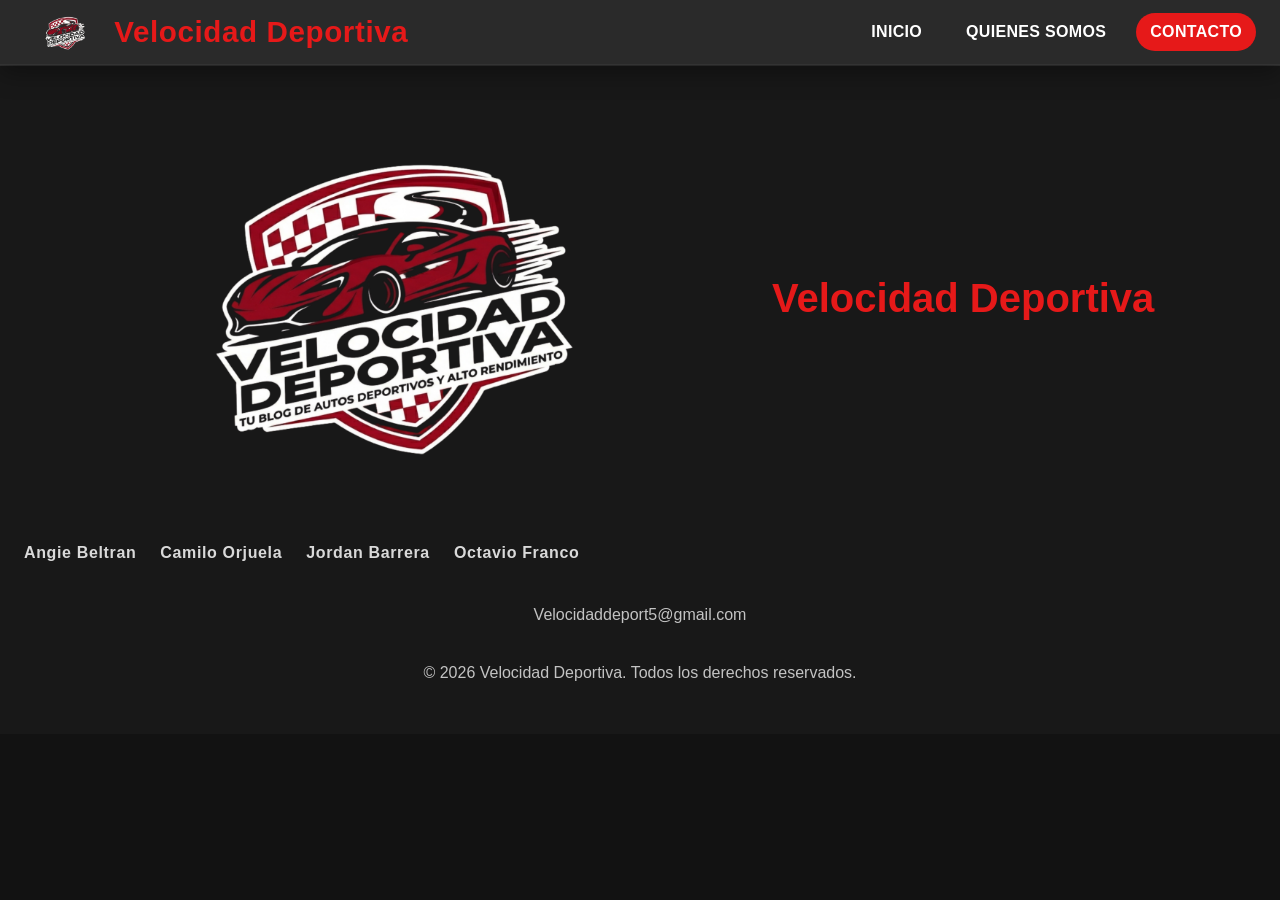
==== index.html @ 27f4e92e "Creación del footer" ====
<!DOCTYPE html>
<html lang="es">
<head>
    <meta charset="UTF-8">
    <meta name="viewport" content="width=device-width, initial-scale=1.0">
    <!-- link css -->
    <link rel="stylesheet" href="styles.css">
    <title>Document</title>
</head>
<body>
    <nav class="navbar">
        <div class="logo-container">
            <img src="img/logoCar.png" alt="Logo principal" class="logo">
            <p class="navbar-title">Velocidad Deportiva</p>
        </div>
        <button class="nav-ham" aria-label="Abrir menú" type="button">
            <span class="bar"></span>
            <span class="bar"></span>
            <span class="bar"></span>
        </button>
        <ul class="nav-links">
            <li><a href="#">INICIO</a></li>
            <li><a href="#">QUIENES SOMOS</a></li>
            <li><a href="#">CONTACTO</a></li>
        </ul>
    </nav>
    
    <footer class="site-footer">
        <div class="footer-top">
            <img src="img/logoCar.png" alt="Logo principal" class="footer-logo">
            <div>
                <p class="footer-title">Velocidad Deportiva</p>
            </div>
            <div class="footer-members">
                <ul>
                    <li>Angie Beltran</li>
                    <li>Camilo Orjuela</li>
                    <li>Jordan Barrera</li>
                    <li>Octavio Franco</li>
                </ul>
            </div>
        </div>
        <div class="footer-bottom">
            <p class="footer-email">Velocidaddeport5@gmail.com</p>
            <p class="footer-copy">© 2026 Velocidad Deportiva. Todos los derechos reservados.</p>
        </div>
    </footer>
    <script src="app.js"></script>
        
</body>
</html>
---- styles.css ----
/* Variables para colores y tamaños que se usan en toda la página */
:root {
    --color-primary: #E61919; /* Rojo principal */
    --color-secondary: #212121; /* Gris oscuro */
    --color-tertiary: #FFFFFF; /* Blanco */
    --color-neutral: #121212; /* Negro casi */
    --navbar-height: 64px; /* Altura del navbar */
}

/* Estilos para el cuerpo de la página */
body {
    margin: 0;
    font-family: Arial, Helvetica, sans-serif;
    background-color: var(--color-neutral);
    color: var(--color-tertiary);
}

/* Estilos para la barra de navegación */
.navbar {
    display: flex;
    align-items: center;
    justify-content: space-between;
    padding: 0 24px;
    height: var(--navbar-height);
    background: #2a2a2a;
    border-bottom: 1px solid #333;
    box-shadow: 0 8px 24px rgba(0, 0, 0, 0.35);
    position: relative;
}

/* Contenedor del logo y título en el navbar */
.logo-container {
    display: flex;
    align-items: center;
    gap: 12px;
}

/* Logo en el navbar */
.navbar .logo {
    height: 44px;
    width: auto;
    object-fit: contain;
}

/* Título en el navbar */
.navbar .navbar-title {
    font-size: 1.85rem;
    font-weight: 800;
    color: var(--color-primary);
    letter-spacing: 0.02em;
    margin: 0;
}

/* Botón hamburguesa para móviles */
.nav-ham {
    display: none;
    flex-direction: column;
    cursor: pointer;
    background: transparent;
    border: none;
    gap: 5px;
}

/* Líneas del botón hamburguesa */
.nav-ham span {
    display: block;
    width: 24px;
    height: 2px;
    margin: 5px 0;
    background: var(--color-tertiary);
}

/* Lista de enlaces en el navbar */
.navbar .nav-links {
    display: flex;
    align-items: center;
    gap: 16px;
    list-style: none;
    margin: 0;
    padding: 0;
}

/* Estilos para los enlaces en el navbar */
.navbar .nav-links li a {
    display: inline-flex;
    align-items: center;
    padding: 10px 14px;
    color: var(--color-tertiary);
    text-decoration: none;
    border-radius: 20px;
    font-weight: 600;
    letter-spacing: 0.02em;
}

/* Hover para enlaces */
.navbar .nav-links li a:hover {
    background-color: rgba(230, 25, 25, 0.16);
    color: var(--color-primary);
}

/* Último enlace (botón especial) */
.navbar .nav-links li:last-child a {
    background-color: var(--color-primary);
    color: var(--color-tertiary);
}

/* Hover para el último enlace */
.navbar .nav-links li:last-child a:hover {
    background-color: #c91212;
}

/* Media query para pantallas pequeñas */
@media (max-width: 1024px) {
    /* Cambiar navbar a columna */
    .navbar {
        flex-direction: column;
        align-items: stretch;
        gap: 12px;
        padding: 12px 20px;
        height: auto;
    }

    /* Logo container ancho completo */
    .logo-container {
        width: 100%;
        justify-content: space-between;
    }

    /* Título más pequeño */
    .navbar .navbar-title {
        font-size: 1.4rem;
    }

    /* Mostrar botón hamburguesa */
    .nav-ham {
        display: inline-flex;
        align-items: center;
        justify-content: center;
    }

    /* Enlaces ocultos por defecto */
    .navbar .nav-links {
        display: none;
        flex-direction: column;
        gap: 12px;
        width: 100%;
        margin: 0;
        padding: 16px 18px;
        background: rgba(255, 255, 255, 0.05);
        border-radius: 18px;
    }

    /* Mostrar enlaces cuando navbar abierto */
    .navbar.nav-open .nav-links {
        display: flex; /* Mostrar */
    }

    /* Padding extra cuando abierto */
    .navbar.nav-open {
        padding-bottom: 18px;
    }
}

/* Estilos para el footer */
footer.site-footer {
    padding: 36px 24px;
    background: #181818;
    border-top: 1px solid #333;
    color: var(--color-tertiary);
}

/* Parte superior del footer */
.footer-top {
    display: flex;
    justify-content: flex-start;
    align-items: center;
    gap: 48px;
    flex-wrap: wrap;
}

/* Logo en el footer */
.footer-logo {
    width: 700px;
    max-width: 100%;
    height: auto;
    object-fit: contain;
}

/* Título en el footer */
.footer-title {
    margin: 0;
    font-size: 2.5rem;
    font-weight: 900;
    color: var(--color-primary);
}

/* Lista de miembros en el footer */
.footer-members ul {
    margin: 0;
    padding: 0;
    list-style: none;
    display: flex;
    gap: 24px;
    flex-wrap: wrap;
}

/* Elementos de la lista de miembros */
.footer-members li {
    margin: 0;
    color: rgba(255, 255, 255, 0.84);
    font-size: 1rem;
    font-weight: 600;
    letter-spacing: 0.04em;
    text-transform: capitalize;
}

/* Parte inferior del footer */
.footer-bottom {
    margin-top: 28px;
    display: flex;
    flex-direction: column;
    gap: 8px;
    align-items: center;
    color: rgba(255, 255, 255, 0.74);
}

/* Media query para footer en pantallas pequeñas */
@media (max-width: 1024px) {
    .footer-top {
        flex-direction: column;
        align-items: flex-start;
    }

    /* Margen inferior del footer */
    .footer-bottom {
        margin-top: 20px;
    }
}
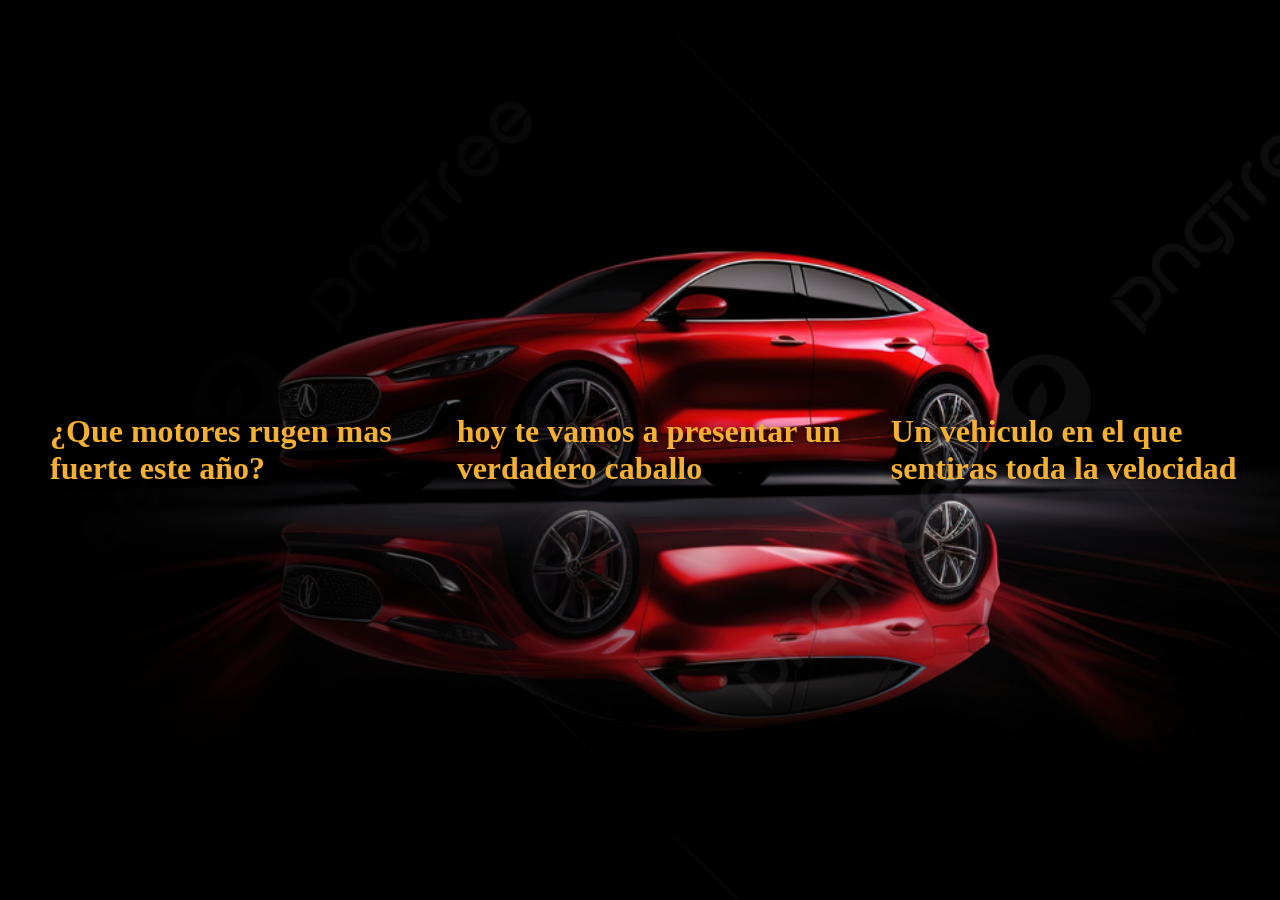
==== commit be788564: "actualizacion" ====
--- a/index.html
+++ b/index.html
@@ -1,51 +1,22 @@
 <!DOCTYPE html>
-<html lang="es">
+<html lang="en">
 <head>
     <meta charset="UTF-8">
     <meta name="viewport" content="width=device-width, initial-scale=1.0">
-    <!-- link css -->
     <link rel="stylesheet" href="styles.css">
     <title>Document</title>
 </head>
 <body>
-    <nav class="navbar">
-        <div class="logo-container">
-            <img src="img/logoCar.png" alt="Logo principal" class="logo">
-            <p class="navbar-title">Velocidad Deportiva</p>
-        </div>
-        <button class="nav-ham" aria-label="Abrir menú" type="button">
-            <span class="bar"></span>
-            <span class="bar"></span>
-            <span class="bar"></span>
-        </button>
-        <ul class="nav-links">
-            <li><a href="#">INICIO</a></li>
-            <li><a href="#">QUIENES SOMOS</a></li>
-            <li><a href="#">CONTACTO</a></li>
-        </ul>
-    </nav>
-    
-    <footer class="site-footer">
-        <div class="footer-top">
-            <img src="img/logoCar.png" alt="Logo principal" class="footer-logo">
-            <div>
-                <p class="footer-title">Velocidad Deportiva</p>
-            </div>
-            <div class="footer-members">
-                <ul>
-                    <li>Angie Beltran</li>
-                    <li>Camilo Orjuela</li>
-                    <li>Jordan Barrera</li>
-                    <li>Octavio Franco</li>
-                </ul>
-            </div>
-        </div>
-        <div class="footer-bottom">
-            <p class="footer-email">Velocidaddeport5@gmail.com</p>
-            <p class="footer-copy">© 2026 Velocidad Deportiva. Todos los derechos reservados.</p>
-        </div>
-    </footer>
-    <script src="app.js"></script>
-        
+    <p>¿Que motores rugen mas fuerte este año?</p>
+    <div class="cuadro">
+        <h3></h3>
+        <p class="texto-cuadro">hoy te vamos a presentar un verdadero caballo</p>
+    </div>
+
+    <div class="cuadro">
+        <h3></h3>
+        <p class="texto-cuadro">Un vehiculo en el que sentiras toda la velocidad</p>
+    </div>
+</div>
 </body>
 </html>
--- a/styles.css
+++ b/styles.css
@@ -1,239 +1,28 @@
+body {
+    margin: 0;
+    height: 100vh;
+    
+    background-image: 
+        linear-gradient(to right, black 0%, rgba(0,0,0,0.8) 20%, transparent 60%), 
+        url("fondocarro.jpg.jpg"); 
+    
+    background-size: cover;
+    background-repeat: no-repeat;
+    background-position: center;
+    background-color: black;
 
-/* Variables para colores y tamaños que se usan en toda la página */
-:root {
-    --color-primary: #E61919; /* Rojo principal */
-    --color-secondary: #212121; /* Gris oscuro */
-    --color-tertiary: #FFFFFF; /* Blanco */
-    --color-neutral: #121212; /* Negro casi */
-    --navbar-height: 64px; /* Altura del navbar */
+    
+    display: flex;
+    align-items: center;
+    justify-content: flex-start; 
 }
 
-/* Estilos para el cuerpo de la página */
-body {
-    margin: 0;
-    font-family: Arial, Helvetica, sans-serif;
-    background-color: var(--color-neutral);
-    color: var(--color-tertiary);
+p {
+    padding-left: 50px;
+    color: rgb(244, 176, 49);
+    font-family: Cambria, Cochin, Georgia, serif; 
+    font-size: xx-large;
+    font-weight: 800;
+    text-shadow: 2px 2px 10px rgba(0,0,0,0.9);
 }
 
-/* Estilos para la barra de navegación */
-.navbar {
-    display: flex;
-    align-items: center;
-    justify-content: space-between;
-    padding: 0 24px;
-    height: var(--navbar-height);
-    background: #2a2a2a;
-    border-bottom: 1px solid #333;
-    box-shadow: 0 8px 24px rgba(0, 0, 0, 0.35);
-    position: relative;
-}
-
-/* Contenedor del logo y título en el navbar */
-.logo-container {
-    display: flex;
-    align-items: center;
-    gap: 12px;
-}
-
-/* Logo en el navbar */
-.navbar .logo {
-    height: 44px;
-    width: auto;
-    object-fit: contain;
-}
-
-/* Título en el navbar */
-.navbar .navbar-title {
-    font-size: 1.85rem;
-    font-weight: 800;
-    color: var(--color-primary);
-    letter-spacing: 0.02em;
-    margin: 0;
-}
-
-/* Botón hamburguesa para móviles */
-.nav-ham {
-    display: none;
-    flex-direction: column;
-    cursor: pointer;
-    background: transparent;
-    border: none;
-    gap: 5px;
-}
-
-/* Líneas del botón hamburguesa */
-.nav-ham span {
-    display: block;
-    width: 24px;
-    height: 2px;
-    margin: 5px 0;
-    background: var(--color-tertiary);
-}
-
-/* Lista de enlaces en el navbar */
-.navbar .nav-links {
-    display: flex;
-    align-items: center;
-    gap: 16px;
-    list-style: none;
-    margin: 0;
-    padding: 0;
-}
-
-/* Estilos para los enlaces en el navbar */
-.navbar .nav-links li a {
-    display: inline-flex;
-    align-items: center;
-    padding: 10px 14px;
-    color: var(--color-tertiary);
-    text-decoration: none;
-    border-radius: 20px;
-    font-weight: 600;
-    letter-spacing: 0.02em;
-}
-
-/* Hover para enlaces */
-.navbar .nav-links li a:hover {
-    background-color: rgba(230, 25, 25, 0.16);
-    color: var(--color-primary);
-}
-
-/* Último enlace (botón especial) */
-.navbar .nav-links li:last-child a {
-    background-color: var(--color-primary);
-    color: var(--color-tertiary);
-}
-
-/* Hover para el último enlace */
-.navbar .nav-links li:last-child a:hover {
-    background-color: #c91212;
-}
-
-/* Media query para pantallas pequeñas */
-@media (max-width: 1024px) {
-    /* Cambiar navbar a columna */
-    .navbar {
-        flex-direction: column;
-        align-items: stretch;
-        gap: 12px;
-        padding: 12px 20px;
-        height: auto;
-    }
-
-    /* Logo container ancho completo */
-    .logo-container {
-        width: 100%;
-        justify-content: space-between;
-    }
-
-    /* Título más pequeño */
-    .navbar .navbar-title {
-        font-size: 1.4rem;
-    }
-
-    /* Mostrar botón hamburguesa */
-    .nav-ham {
-        display: inline-flex;
-        align-items: center;
-        justify-content: center;
-    }
-
-    /* Enlaces ocultos por defecto */
-    .navbar .nav-links {
-        display: none;
-        flex-direction: column;
-        gap: 12px;
-        width: 100%;
-        margin: 0;
-        padding: 16px 18px;
-        background: rgba(255, 255, 255, 0.05);
-        border-radius: 18px;
-    }
-
-    /* Mostrar enlaces cuando navbar abierto */
-    .navbar.nav-open .nav-links {
-        display: flex; /* Mostrar */
-    }
-
-    /* Padding extra cuando abierto */
-    .navbar.nav-open {
-        padding-bottom: 18px;
-    }
-}
-
-/* Estilos para el footer */
-footer.site-footer {
-    padding: 36px 24px;
-    background: #181818;
-    border-top: 1px solid #333;
-    color: var(--color-tertiary);
-}
-
-/* Parte superior del footer */
-.footer-top {
-    display: flex;
-    justify-content: flex-start;
-    align-items: center;
-    gap: 48px;
-    flex-wrap: wrap;
-}
-
-/* Logo en el footer */
-.footer-logo {
-    width: 700px;
-    max-width: 100%;
-    height: auto;
-    object-fit: contain;
-}
-
-/* Título en el footer */
-.footer-title {
-    margin: 0;
-    font-size: 2.5rem;
-    font-weight: 900;
-    color: var(--color-primary);
-}
-
-/* Lista de miembros en el footer */
-.footer-members ul {
-    margin: 0;
-    padding: 0;
-    list-style: none;
-    display: flex;
-    gap: 24px;
-    flex-wrap: wrap;
-}
-
-/* Elementos de la lista de miembros */
-.footer-members li {
-    margin: 0;
-    color: rgba(255, 255, 255, 0.84);
-    font-size: 1rem;
-    font-weight: 600;
-    letter-spacing: 0.04em;
-    text-transform: capitalize;
-}
-
-/* Parte inferior del footer */
-.footer-bottom {
-    margin-top: 28px;
-    display: flex;
-    flex-direction: column;
-    gap: 8px;
-    align-items: center;
-    color: rgba(255, 255, 255, 0.74);
-}
-
-/* Media query para footer en pantallas pequeñas */
-@media (max-width: 1024px) {
-    .footer-top {
-        flex-direction: column;
-        align-items: flex-start;
-    }
-
-    /* Margen inferior del footer */
-    .footer-bottom {
-        margin-top: 20px;
-    }
-}
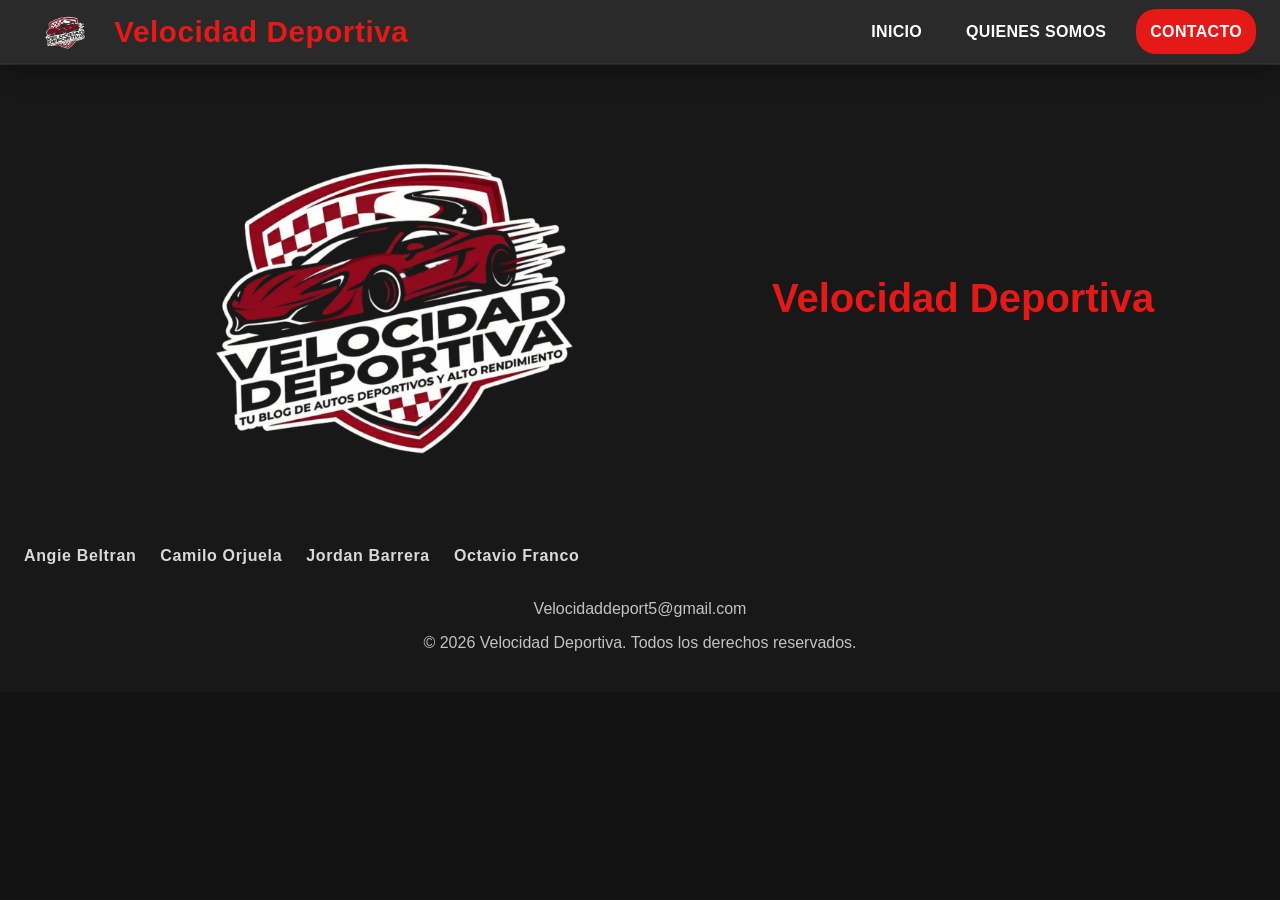
==== commit 359f19d9: "Creación links" ====
--- a/index.html
+++ b/index.html
@@ -1,22 +1,51 @@
 <!DOCTYPE html>
-<html lang="en">
+<html lang="es">
 <head>
     <meta charset="UTF-8">
     <meta name="viewport" content="width=device-width, initial-scale=1.0">
+    <!-- link css -->
     <link rel="stylesheet" href="styles.css">
     <title>Document</title>
 </head>
 <body>
-    <p>¿Que motores rugen mas fuerte este año?</p>
-    <div class="cuadro">
-        <h3></h3>
-        <p class="texto-cuadro">hoy te vamos a presentar un verdadero caballo</p>
-    </div>
-
-    <div class="cuadro">
-        <h3></h3>
-        <p class="texto-cuadro">Un vehiculo en el que sentiras toda la velocidad</p>
-    </div>
-</div>
+    <nav class="navbar">
+        <div class="logo-container">
+            <img src="img/logoCar.png" alt="Logo principal" class="logo">
+            <p class="navbar-title">Velocidad Deportiva</p>
+        </div>
+        <button class="nav-ham" aria-label="Abrir menú" type="button">
+            <span class="bar"></span>
+            <span class="bar"></span>
+            <span class="bar"></span>
+        </button>
+        <ul class="nav-links">
+            <li><a href="index.html">INICIO</a></li>
+            <li><a href="quienesSomos.html">QUIENES SOMOS</a></li>
+            <li><a href="contacto.html">CONTACTO</a></li>
+        </ul>
+    </nav>
+    
+    <footer class="site-footer">
+        <div class="footer-top">
+            <img src="img/logoCar.png" alt="Logo principal" class="footer-logo">
+            <div>
+                <p class="footer-title">Velocidad Deportiva</p>
+            </div>
+            <div class="footer-members">
+                <ul>
+                    <li>Angie Beltran</li>
+                    <li>Camilo Orjuela</li>
+                    <li>Jordan Barrera</li>
+                    <li>Octavio Franco</li>
+                </ul>
+            </div>
+        </div>
+        <div class="footer-bottom">
+            <p class="footer-email">Velocidaddeport5@gmail.com</p>
+            <p class="footer-copy">© 2026 Velocidad Deportiva. Todos los derechos reservados.</p>
+        </div>
+    </footer>
+    <script src="app.js"></script>
+        
 </body>
 </html>
--- a/styles.css
+++ b/styles.css
@@ -1,28 +1,343 @@
+:root {
+    --primary: #E61919;
+    --secondary: #212121;
+    --neutral: #121212;
+    --white: #FFFFFF;
+    --soft-pink: #f2caca;
+    --gray-light: #d9d9d9;
+}
+
+* {
+    margin: 0;
+    padding: 0;
+    box-sizing: border-box;
+}
+
 body {
-    margin: 0;
-    height: 100vh;
-    
-    background-image: 
-        linear-gradient(to right, black 0%, rgba(0,0,0,0.8) 20%, transparent 60%), 
-        url("fondocarro.jpg.jpg"); 
-    
-    background-size: cover;
-    background-repeat: no-repeat;
-    background-position: center;
-    background-color: black;
-
-    
-    display: flex;
-    align-items: center;
-    justify-content: flex-start; 
-}
-
-p {
-    padding-left: 50px;
-    color: rgb(244, 176, 49);
-    font-family: Cambria, Cochin, Georgia, serif; 
-    font-size: xx-large;
+    background-color: var(--neutral);
+    color: var(--white);
+    font-family: Arial, sans-serif;
+    line-height: 1.6;
+}
+
+main {
+    width: 90%;
+    max-width: 1100px;
+    margin: 40px auto;
+}
+
+#quienes-somos {
+    display: flex;
+    flex-direction: column;
+    gap: 30px;
+}
+
+.about-box {
+    display: flex;
+    align-items: center;
+    justify-content: space-between;
+    gap: 30px;
+    background-color: var(--secondary);
+    padding: 30px;
+    border-radius: 14px;
+    box-shadow: 0 6px 18px rgba(0, 0, 0, 0.35);
+}
+
+.text {
+    flex: 1;
+}
+
+.text h2,
+.text h3 {
+    color: var(--primary);
+    margin-bottom: 15px;
+}
+
+.text h2 {
+    font-size: 2rem;
+}
+
+.text h3 {
+    font-size: 1.5rem;
+}
+
+.text p {
+    color: var(--gray-light);
+    text-align: justify;
+    font-size: 1rem;
+}
+
+.imagen {
+    flex: 1;
+    display: flex;
+    justify-content: center;
+}
+
+.imagen img {
+    width: 100%;
+    max-width: 400px;
+    height: 250px;
+    object-fit: cover;
+    border-radius: 12px;
+    border: 3px solid var(--soft-pink);
+}
+
+
+@media (max-width: 768px) {
+    .about-box {
+        flex-direction: column;
+    }
+
+    .text {
+        width: 100%;
+    }
+
+    .imagen {
+        width: 100%;
+    }
+
+    .imagen img {
+        max-width: 100%;
+        height: auto;
+    }
+}
+
+
+/* Variables para colores y tamaños que se usan en toda la página */
+:root {
+    --color-primary: #E61919; /* Rojo principal */
+    --color-secondary: #212121; /* Gris oscuro */
+    --color-tertiary: #FFFFFF; /* Blanco */
+    --color-neutral: #121212; /* Negro casi */
+    --navbar-height: 64px; /* Altura del navbar */
+}
+
+/* Estilos para el cuerpo de la página */
+body {
+    margin: 0;
+    font-family: Arial, Helvetica, sans-serif;
+    background-color: var(--color-neutral);
+    color: var(--color-tertiary);
+}
+
+/* Estilos para la barra de navegación */
+.navbar {
+    display: flex;
+    align-items: center;
+    justify-content: space-between;
+    padding: 0 24px;
+    height: var(--navbar-height);
+    background: #2a2a2a;
+    border-bottom: 1px solid #333;
+    box-shadow: 0 8px 24px rgba(0, 0, 0, 0.35);
+    position: relative;
+}
+
+/* Contenedor del logo y título en el navbar */
+.logo-container {
+    display: flex;
+    align-items: center;
+    gap: 12px;
+}
+
+/* Logo en el navbar */
+.navbar .logo {
+    height: 44px;
+    width: auto;
+    object-fit: contain;
+}
+
+/* Título en el navbar */
+.navbar .navbar-title {
+    font-size: 1.85rem;
     font-weight: 800;
-    text-shadow: 2px 2px 10px rgba(0,0,0,0.9);
-}
-
+    color: var(--color-primary);
+    letter-spacing: 0.02em;
+    margin: 0;
+}
+
+/* Botón hamburguesa para móviles */
+.nav-ham {
+    display: none;
+    flex-direction: column;
+    cursor: pointer;
+    background: transparent;
+    border: none;
+    gap: 5px;
+}
+
+/* Líneas del botón hamburguesa */
+.nav-ham span {
+    display: block;
+    width: 24px;
+    height: 2px;
+    margin: 5px 0;
+    background: var(--color-tertiary);
+}
+
+/* Lista de enlaces en el navbar */
+.navbar .nav-links {
+    display: flex;
+    align-items: center;
+    gap: 16px;
+    list-style: none;
+    margin: 0;
+    padding: 0;
+}
+
+/* Estilos para los enlaces en el navbar */
+.navbar .nav-links li a {
+    display: inline-flex;
+    align-items: center;
+    padding: 10px 14px;
+    color: var(--color-tertiary);
+    text-decoration: none;
+    border-radius: 20px;
+    font-weight: 600;
+    letter-spacing: 0.02em;
+}
+
+/* Hover para enlaces */
+.navbar .nav-links li a:hover {
+    background-color: rgba(230, 25, 25, 0.16);
+    color: var(--color-primary);
+}
+
+/* Último enlace (botón especial) */
+.navbar .nav-links li:last-child a {
+    background-color: var(--color-primary);
+    color: var(--color-tertiary);
+}
+
+/* Hover para el último enlace */
+.navbar .nav-links li:last-child a:hover {
+    background-color: #c91212;
+}
+
+/* Media query para pantallas pequeñas */
+@media (max-width: 1024px) {
+    /* Cambiar navbar a columna */
+    .navbar {
+        flex-direction: column;
+        align-items: stretch;
+        gap: 12px;
+        padding: 12px 20px;
+        height: auto;
+    }
+
+    /* Logo container ancho completo */
+    .logo-container {
+        width: 100%;
+        justify-content: space-between;
+    }
+
+    /* Título más pequeño */
+    .navbar .navbar-title {
+        font-size: 1.4rem;
+    }
+
+    /* Mostrar botón hamburguesa */
+    .nav-ham {
+        display: inline-flex;
+        align-items: center;
+        justify-content: center;
+    }
+
+    /* Enlaces ocultos por defecto */
+    .navbar .nav-links {
+        display: none;
+        flex-direction: column;
+        gap: 12px;
+        width: 100%;
+        margin: 0;
+        padding: 16px 18px;
+        background: rgba(255, 255, 255, 0.05);
+        border-radius: 18px;
+    }
+
+    /* Mostrar enlaces cuando navbar abierto */
+    .navbar.nav-open .nav-links {
+        display: flex; /* Mostrar */
+    }
+
+    /* Padding extra cuando abierto */
+    .navbar.nav-open {
+        padding-bottom: 18px;
+    }
+}
+
+/* Estilos para el footer */
+footer.site-footer {
+    padding: 36px 24px;
+    background: #181818;
+    border-top: 1px solid #333;
+    color: var(--color-tertiary);
+}
+
+/* Parte superior del footer */
+.footer-top {
+    display: flex;
+    justify-content: flex-start;
+    align-items: center;
+    gap: 48px;
+    flex-wrap: wrap;
+}
+
+/* Logo en el footer */
+.footer-logo {
+    width: 700px;
+    max-width: 100%;
+    height: auto;
+    object-fit: contain;
+}
+
+/* Título en el footer */
+.footer-title {
+    margin: 0;
+    font-size: 2.5rem;
+    font-weight: 900;
+    color: var(--color-primary);
+}
+
+/* Lista de miembros en el footer */
+.footer-members ul {
+    margin: 0;
+    padding: 0;
+    list-style: none;
+    display: flex;
+    gap: 24px;
+    flex-wrap: wrap;
+}
+
+/* Elementos de la lista de miembros */
+.footer-members li {
+    margin: 0;
+    color: rgba(255, 255, 255, 0.84);
+    font-size: 1rem;
+    font-weight: 600;
+    letter-spacing: 0.04em;
+    text-transform: capitalize;
+}
+
+/* Parte inferior del footer */
+.footer-bottom {
+    margin-top: 28px;
+    display: flex;
+    flex-direction: column;
+    gap: 8px;
+    align-items: center;
+    color: rgba(255, 255, 255, 0.74);
+}
+
+/* Media query para footer en pantallas pequeñas */
+@media (max-width: 1024px) {
+    .footer-top {
+        flex-direction: column;
+        align-items: flex-start;
+    }
+
+    /* Margen inferior del footer */
+    .footer-bottom {
+        margin-top: 20px;
+    }
+}
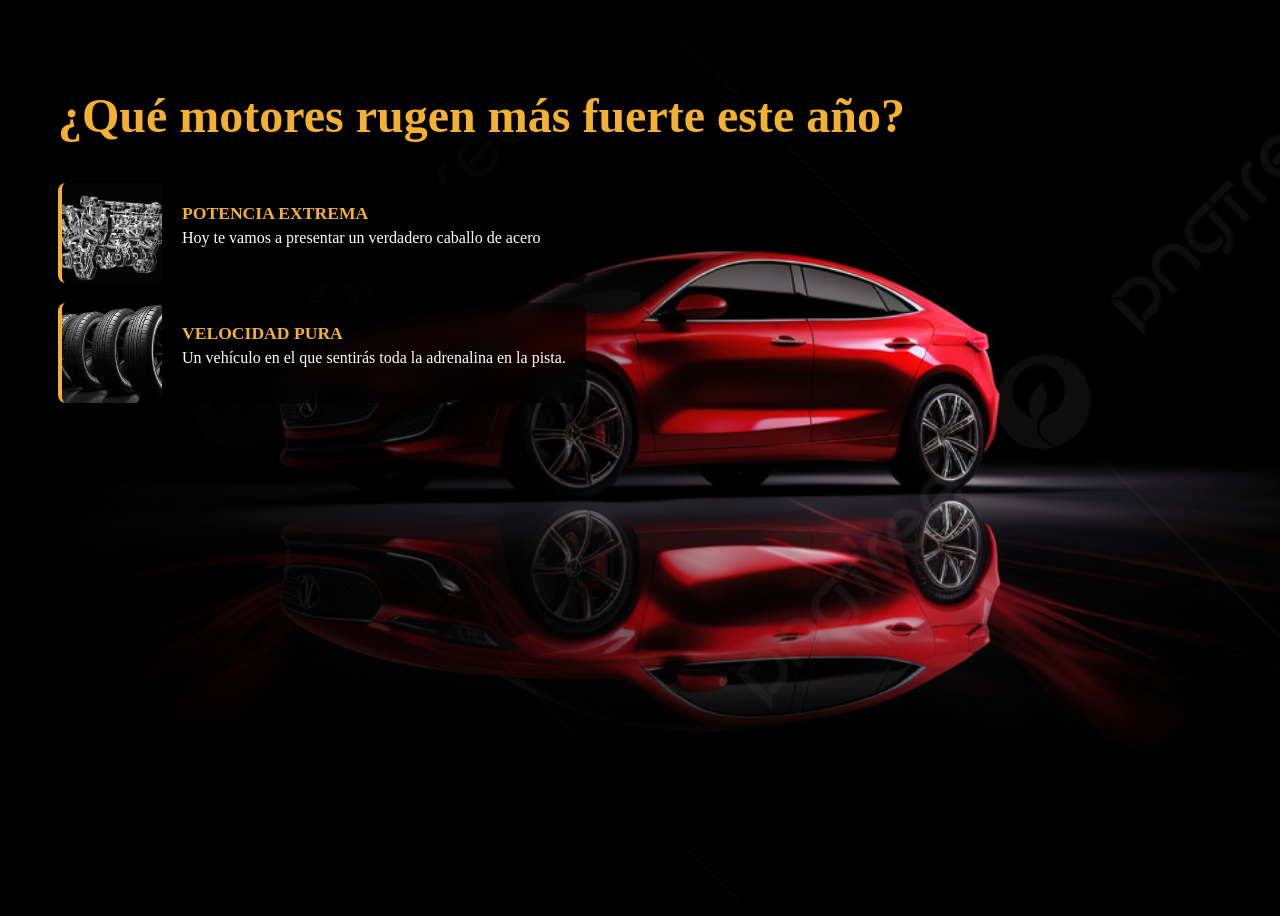
==== commit d927ff16: "actualizacion" ====
--- a/index.html
+++ b/index.html
@@ -3,49 +3,34 @@
 <head>
     <meta charset="UTF-8">
     <meta name="viewport" content="width=device-width, initial-scale=1.0">
-    <!-- link css -->
     <link rel="stylesheet" href="styles.css">
-    <title>Document</title>
+    <title>Velocidad Deportiva</title>
 </head>
 <body>
-    <nav class="navbar">
-        <div class="logo-container">
-            <img src="img/logoCar.png" alt="Logo principal" class="logo">
-            <p class="navbar-title">Velocidad Deportiva</p>
-        </div>
-        <button class="nav-ham" aria-label="Abrir menú" type="button">
-            <span class="bar"></span>
-            <span class="bar"></span>
-            <span class="bar"></span>
-        </button>
-        <ul class="nav-links">
-            <li><a href="index.html">INICIO</a></li>
-            <li><a href="quienesSomos.html">QUIENES SOMOS</a></li>
-            <li><a href="contacto.html">CONTACTO</a></li>
-        </ul>
-    </nav>
-    
-    <footer class="site-footer">
-        <div class="footer-top">
-            <img src="img/logoCar.png" alt="Logo principal" class="footer-logo">
-            <div>
-                <p class="footer-title">Velocidad Deportiva</p>
+
+    <p class="titulo-principal">¿Qué motores rugen más fuerte este año?</p>
+
+    <div class="contenedor-descripciones">
+        <div class="item-motor">
+            <div class="imagen-box">
+                <img src="motor.jpg" alt="Motor">
             </div>
-            <div class="footer-members">
-                <ul>
-                    <li>Angie Beltran</li>
-                    <li>Camilo Orjuela</li>
-                    <li>Jordan Barrera</li>
-                    <li>Octavio Franco</li>
-                </ul>
+            <div class="cuadro-texto">
+                <h3>Potencia Extrema</h3>
+                <p>Hoy te vamos a presentar un verdadero caballo de acero</p>
             </div>
         </div>
-        <div class="footer-bottom">
-            <p class="footer-email">Velocidaddeport5@gmail.com</p>
-            <p class="footer-copy">© 2026 Velocidad Deportiva. Todos los derechos reservados.</p>
+
+        <div class="item-motor">
+            <div class="imagen-box">
+                <img src="llantas.jpg" alt="llantas">
+            </div>
+            <div class="cuadro-texto">
+                <h3>Velocidad Pura</h3>
+                <p>Un vehículo en el que sentirás toda la adrenalina en la pista.</p>
+            </div>
         </div>
-    </footer>
-    <script src="app.js"></script>
-        
+    </div>
+
 </body>
 </html>
--- a/styles.css
+++ b/styles.css
@@ -1,343 +1,79 @@
-:root {
-    --primary: #E61919;
-    --secondary: #212121;
-    --neutral: #121212;
-    --white: #FFFFFF;
-    --soft-pink: #f2caca;
-    --gray-light: #d9d9d9;
+
+body {min-height: 100vh;
+    background-image: 
+        linear-gradient(to right, black 0%, rgba(0,0,0,0.8) 25%, transparent 70%), 
+        url("fondocarro.jpg.jpg"); 
+    background-size: cover;
+    background-repeat: no-repeat;
+    background-position: center;
+    background-attachment: fixed;
+    background-color: black;
+
+
+    display: flex;
+    flex-direction: column; 
+    justify-content: flex-start;
+    align-items: flex-start;
+    padding-left: 50px;
 }
 
-* {
-    margin: 0;
-    padding: 0;
-    box-sizing: border-box;
+.titulo-principal {
+    margin-top: 80px;
+    margin-bottom: 40px;
+    color: rgb(244, 176, 49);
+    font-family: Cambria, Georgia, serif; 
+    font-size: 3rem;
+    font-weight: 800;
+    text-shadow: 2px 2px 15px rgba(0,0,0,0.9);
 }
 
-body {
-    background-color: var(--neutral);
-    color: var(--white);
-    font-family: Arial, sans-serif;
-    line-height: 1.6;
+.contenedor-descripciones {
+    display: flex;
+    flex-direction: column;
+    gap: 20px;
 }
 
-main {
-    width: 90%;
-    max-width: 1100px;
-    margin: 40px auto;
+.item-motor {
+    display: flex;
+    align-items: center;
+    background: rgba(0, 0, 0, 0.6);
+    backdrop-filter: blur(10px);
+    border-left: 4px solid rgb(244, 176, 49);
+    border-radius: 8px;
+    overflow: hidden;
+    max-width: 550px;
+    
 }
 
-#quienes-somos {
-    display: flex;
-    flex-direction: column;
-    gap: 30px;
+.item-motor:hover {
+    transform: translateX(10px);
+    background: rgba(0, 0, 0, 0.8);
 }
 
-.about-box {
-    display: flex;
-    align-items: center;
-    justify-content: space-between;
-    gap: 30px;
-    background-color: var(--secondary);
-    padding: 30px;
-    border-radius: 14px;
-    box-shadow: 0 6px 18px rgba(0, 0, 0, 0.35);
+.imagen-box img {
+    width: 100px;
+    height: 100px;
+    object-fit: cover;
+    display: block;
 }
 
-.text {
-    flex: 1;
+.cuadro-texto {
+    padding: 15px 20px;
 }
 
-.text h2,
-.text h3 {
-    color: var(--primary);
-    margin-bottom: 15px;
+.cuadro-texto h3 {
+    color: rgb(244, 176, 49);
+    margin: 0;
+    font-size: 1.1rem;
+    text-transform: uppercase;
 }
 
-.text h2 {
-    font-size: 2rem;
-}
+.cuadro-texto p {
 
-.text h3 {
-    font-size: 1.5rem;
-}
-
-.text p {
-    color: var(--gray-light);
-    text-align: justify;
-    font-size: 1rem;
-}
-
-.imagen {
-    flex: 1;
-    display: flex;
-    justify-content: center;
-}
-
-.imagen img {
-    width: 100%;
-    max-width: 400px;
-    height: 250px;
-    object-fit: cover;
-    border-radius: 12px;
-    border: 3px solid var(--soft-pink);
-}
-
-
-@media (max-width: 768px) {
-    .about-box {
-        flex-direction: column;
-    }
-
-    .text {
-        width: 100%;
-    }
-
-    .imagen {
-        width: 100%;
-    }
-
-    .imagen img {
-        max-width: 100%;
-        height: auto;
-    }
-}
-
-
-/* Variables para colores y tamaños que se usan en toda la página */
-:root {
-    --color-primary: #E61919; /* Rojo principal */
-    --color-secondary: #212121; /* Gris oscuro */
-    --color-tertiary: #FFFFFF; /* Blanco */
-    --color-neutral: #121212; /* Negro casi */
-    --navbar-height: 64px; /* Altura del navbar */
-}
-
-/* Estilos para el cuerpo de la página */
-body {
-    margin: 0;
-    font-family: Arial, Helvetica, sans-serif;
-    background-color: var(--color-neutral);
-    color: var(--color-tertiary);
-}
-
-/* Estilos para la barra de navegación */
-.navbar {
-    display: flex;
-    align-items: center;
-    justify-content: space-between;
-    padding: 0 24px;
-    height: var(--navbar-height);
-    background: #2a2a2a;
-    border-bottom: 1px solid #333;
-    box-shadow: 0 8px 24px rgba(0, 0, 0, 0.35);
-    position: relative;
-}
-
-/* Contenedor del logo y título en el navbar */
-.logo-container {
-    display: flex;
-    align-items: center;
-    gap: 12px;
-}
-
-/* Logo en el navbar */
-.navbar .logo {
-    height: 44px;
-    width: auto;
-    object-fit: contain;
-}
-
-/* Título en el navbar */
-.navbar .navbar-title {
-    font-size: 1.85rem;
-    font-weight: 800;
-    color: var(--color-primary);
-    letter-spacing: 0.02em;
-    margin: 0;
-}
-
-/* Botón hamburguesa para móviles */
-.nav-ham {
-    display: none;
-    flex-direction: column;
-    cursor: pointer;
-    background: transparent;
-    border: none;
-    gap: 5px;
-}
-
-/* Líneas del botón hamburguesa */
-.nav-ham span {
-    display: block;
-    width: 24px;
-    height: 2px;
-    margin: 5px 0;
-    background: var(--color-tertiary);
-}
-
-/* Lista de enlaces en el navbar */
-.navbar .nav-links {
-    display: flex;
-    align-items: center;
-    gap: 16px;
-    list-style: none;
-    margin: 0;
-    padding: 0;
-}
-
-/* Estilos para los enlaces en el navbar */
-.navbar .nav-links li a {
-    display: inline-flex;
-    align-items: center;
-    padding: 10px 14px;
-    color: var(--color-tertiary);
-    text-decoration: none;
-    border-radius: 20px;
-    font-weight: 600;
-    letter-spacing: 0.02em;
-}
-
-/* Hover para enlaces */
-.navbar .nav-links li a:hover {
-    background-color: rgba(230, 25, 25, 0.16);
-    color: var(--color-primary);
-}
-
-/* Último enlace (botón especial) */
-.navbar .nav-links li:last-child a {
-    background-color: var(--color-primary);
-    color: var(--color-tertiary);
-}
-
-/* Hover para el último enlace */
-.navbar .nav-links li:last-child a:hover {
-    background-color: #c91212;
-}
-
-/* Media query para pantallas pequeñas */
-@media (max-width: 1024px) {
-    /* Cambiar navbar a columna */
-    .navbar {
-        flex-direction: column;
-        align-items: stretch;
-        gap: 12px;
-        padding: 12px 20px;
-        height: auto;
-    }
-
-    /* Logo container ancho completo */
-    .logo-container {
-        width: 100%;
-        justify-content: space-between;
-    }
-
-    /* Título más pequeño */
-    .navbar .navbar-title {
-        font-size: 1.4rem;
-    }
-
-    /* Mostrar botón hamburguesa */
-    .nav-ham {
-        display: inline-flex;
-        align-items: center;
-        justify-content: center;
-    }
-
-    /* Enlaces ocultos por defecto */
-    .navbar .nav-links {
-        display: none;
-        flex-direction: column;
-        gap: 12px;
-        width: 100%;
-        margin: 0;
-        padding: 16px 18px;
-        background: rgba(255, 255, 255, 0.05);
-        border-radius: 18px;
-    }
-
-    /* Mostrar enlaces cuando navbar abierto */
-    .navbar.nav-open .nav-links {
-        display: flex; /* Mostrar */
-    }
-
-    /* Padding extra cuando abierto */
-    .navbar.nav-open {
-        padding-bottom: 18px;
-    }
-}
-
-/* Estilos para el footer */
-footer.site-footer {
-    padding: 36px 24px;
-    background: #181818;
-    border-top: 1px solid #333;
-    color: var(--color-tertiary);
-}
-
-/* Parte superior del footer */
-.footer-top {
-    display: flex;
-    justify-content: flex-start;
-    align-items: center;
-    gap: 48px;
-    flex-wrap: wrap;
-}
-
-/* Logo en el footer */
-.footer-logo {
-    width: 700px;
-    max-width: 100%;
-    height: auto;
-    object-fit: contain;
-}
-
-/* Título en el footer */
-.footer-title {
-    margin: 0;
-    font-size: 2.5rem;
-    font-weight: 900;
-    color: var(--color-primary);
-}
-
-/* Lista de miembros en el footer */
-.footer-members ul {
-    margin: 0;
-    padding: 0;
-    list-style: none;
-    display: flex;
-    gap: 24px;
-    flex-wrap: wrap;
-}
-
-/* Elementos de la lista de miembros */
-.footer-members li {
-    margin: 0;
-    color: rgba(255, 255, 255, 0.84);
-    font-size: 1rem;
-    font-weight: 600;
-    letter-spacing: 0.04em;
-    text-transform: capitalize;
-}
-
-/* Parte inferior del footer */
-.footer-bottom {
-    margin-top: 28px;
-    display: flex;
-    flex-direction: column;
-    gap: 8px;
-    align-items: center;
-    color: rgba(255, 255, 255, 0.74);
-}
-
-/* Media query para footer en pantallas pequeñas */
-@media (max-width: 1024px) {
-    .footer-top {
-        flex-direction: column;
-        align-items: flex-start;
-    }
-
-    /* Margen inferior del footer */
-    .footer-bottom {
-        margin-top: 20px;
-    }
-}
+    padding-left: 0 !important;
+    font-size: 1rem !important;
+    color: white !important;
+    margin-top: 5px !important;
+    font-weight: 400 !important;
+    text-shadow: none !important;
+}
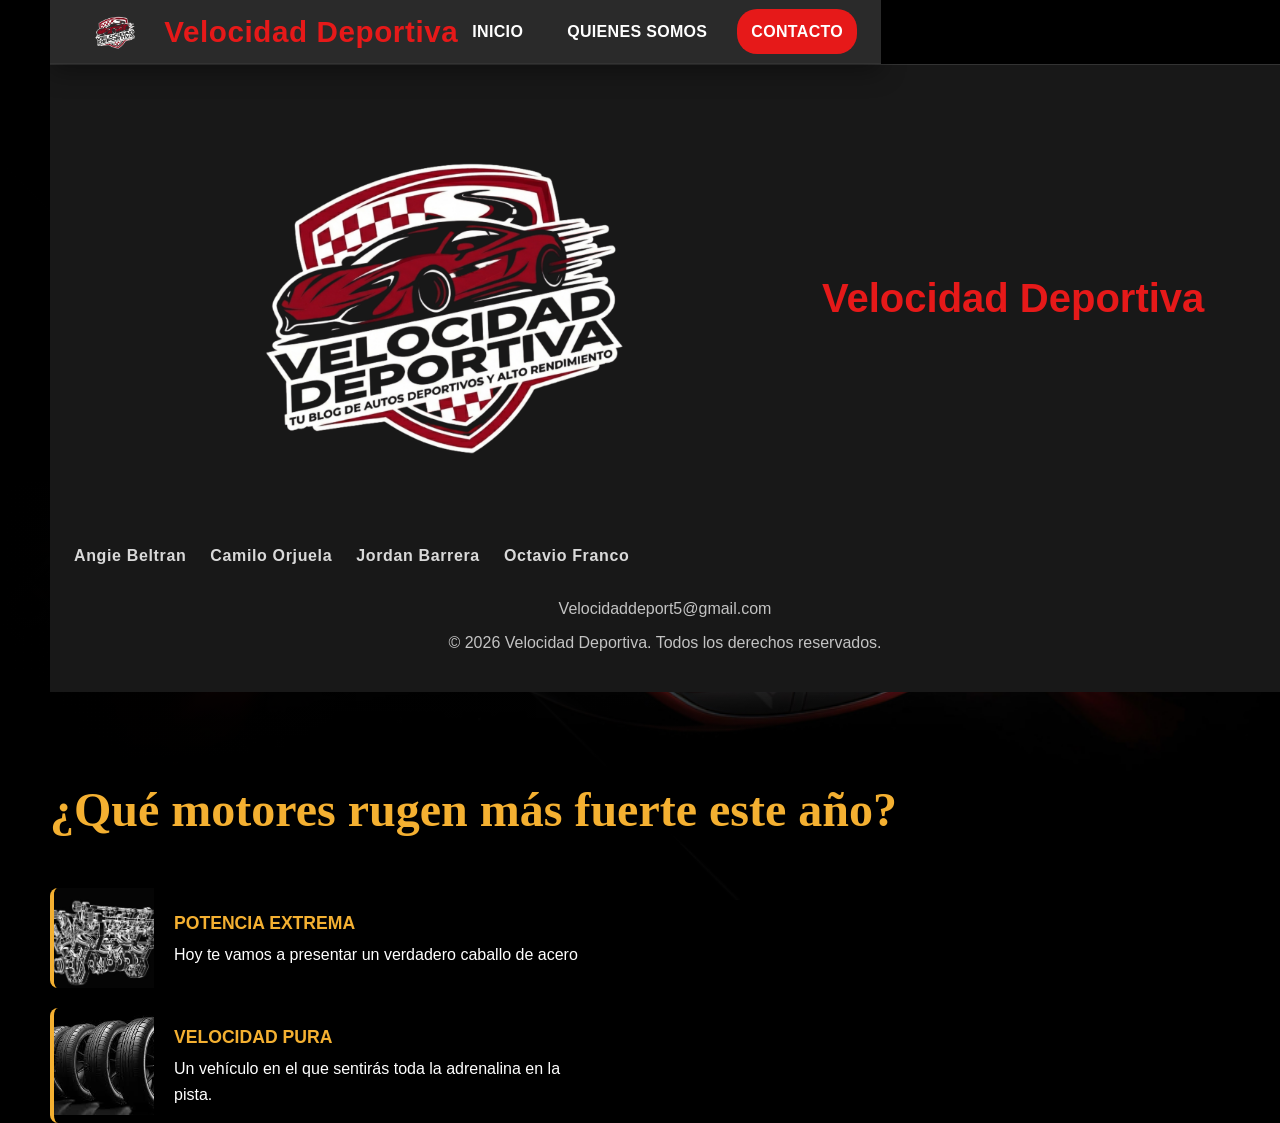
==== commit ec3c805e: "Merge branch 'main' into JordanBranch" ====
--- a/index.html
+++ b/index.html
@@ -1,4 +1,54 @@
 <!DOCTYPE html>
+<html lang="es">
+<head>
+    <meta charset="UTF-8">
+    <meta name="viewport" content="width=device-width, initial-scale=1.0">
+    <!-- link css -->
+    <link rel="stylesheet" href="styles.css">
+    <title>Document</title>
+</head>
+<body>
+    <nav class="navbar">
+        <div class="logo-container">
+            <img src="Imagenes/logoCar.png" alt="Logo principal" class="logo">
+            <p class="navbar-title">Velocidad Deportiva</p>
+        </div>
+        <button class="nav-ham" aria-label="Abrir menú" type="button">
+            <span class="bar"></span>
+            <span class="bar"></span>
+            <span class="bar"></span>
+        </button>
+        <ul class="nav-links">
+            <li><a href="index.html">INICIO</a></li>
+            <li><a href="quienesSomos.html">QUIENES SOMOS</a></li>
+            <li><a href="contacto.html">CONTACTO</a></li>
+        </ul>
+    </nav>
+    
+    <footer class="site-footer">
+        <div class="footer-top">
+            <img src="Imagenes/logoCar.png" alt="Logo principal" class="footer-logo">
+            <div>
+                <p class="footer-title">Velocidad Deportiva</p>
+            </div>
+            <div class="footer-members">
+                <ul>
+                    <li>Angie Beltran</li>
+                    <li>Camilo Orjuela</li>
+                    <li>Jordan Barrera</li>
+                    <li>Octavio Franco</li>
+                </ul>
+            </div>
+        </div>
+        <div class="footer-bottom">
+            <p class="footer-email">Velocidaddeport5@gmail.com</p>
+            <p class="footer-copy">© 2026 Velocidad Deportiva. Todos los derechos reservados.</p>
+        </div>
+    </footer>
+    <script src="app.js"></script>
+        
+</body>
+</html><!DOCTYPE html>
 <html lang="es">
 <head>
     <meta charset="UTF-8">
--- a/styles.css
+++ b/styles.css
@@ -1,3 +1,346 @@
+:root {
+    --primary: #E61919;
+    --secondary: #212121;
+    --neutral: #121212;
+    --white: #FFFFFF;
+    --soft-pink: #f2caca;
+    --gray-light: #d9d9d9;
+}
+
+* {
+    margin: 0;
+    padding: 0;
+    box-sizing: border-box;
+}
+
+body {
+    background-color: var(--neutral);
+    color: var(--white);
+    font-family: Arial, sans-serif;
+    line-height: 1.6;
+}
+
+main {
+    width: 90%;
+    max-width: 1100px;
+    margin: 40px auto;
+}
+
+#quienes-somos {
+    display: flex;
+    flex-direction: column;
+    gap: 30px;
+}
+
+.about-box {
+    display: flex;
+    align-items: center;
+    justify-content: space-between;
+    gap: 30px;
+    background-color: var(--secondary);
+    padding: 30px;
+    border-radius: 14px;
+    box-shadow: 0 6px 18px rgba(0, 0, 0, 0.35);
+}
+
+.text {
+    flex: 1;
+}
+
+.text h2,
+.text h3 {
+    color: var(--primary);
+    margin-bottom: 15px;
+}
+
+.text h2 {
+    font-size: 2rem;
+}
+
+.text h3 {
+    font-size: 1.5rem;
+}
+
+.text p {
+    color: var(--gray-light);
+    text-align: justify;
+    font-size: 1rem;
+}
+
+.imagen {
+    flex: 1;
+    display: flex;
+    justify-content: center;
+}
+
+.imagen img {
+    width: 100%;
+    max-width: 400px;
+    height: 250px;
+    object-fit: cover;
+    border-radius: 12px;
+    border: 3px solid var(--soft-pink);
+}
+
+
+@media (max-width: 768px) {
+    .about-box {
+        flex-direction: column;
+    }
+
+    .text {
+        width: 100%;
+    }
+
+    .imagen {
+        width: 100%;
+    }
+
+    .imagen img {
+        max-width: 100%;
+        height: auto;
+    }
+}
+
+
+/* Variables para colores y tamaños que se usan en toda la página */
+:root {
+    --color-primary: #E61919; /* Rojo principal */
+    --color-secondary: #212121; /* Gris oscuro */
+    --color-tertiary: #FFFFFF; /* Blanco */
+    --color-neutral: #121212; /* Negro casi */
+    --navbar-height: 64px; /* Altura del navbar */
+}
+
+/* Estilos para el cuerpo de la página */
+body {
+    margin: 0;
+    font-family: Arial, Helvetica, sans-serif;
+    background-color: var(--color-neutral);
+    color: var(--color-tertiary);
+}
+
+/* Estilos para la barra de navegación */
+.navbar {
+    display: flex;
+    align-items: center;
+    justify-content: space-between;
+    padding: 0 24px;
+    height: var(--navbar-height);
+    background: #2a2a2a;
+    border-bottom: 1px solid #333;
+    box-shadow: 0 8px 24px rgba(0, 0, 0, 0.35);
+    position: relative;
+}
+
+/* Contenedor del logo y título en el navbar */
+.logo-container {
+    display: flex;
+    align-items: center;
+    gap: 12px;
+}
+
+/* Logo en el navbar */
+.navbar .logo {
+    height: 44px;
+    width: auto;
+    object-fit: contain;
+}
+
+/* Título en el navbar */
+.navbar .navbar-title {
+    font-size: 1.85rem;
+    font-weight: 800;
+    color: var(--color-primary);
+    letter-spacing: 0.02em;
+    margin: 0;
+}
+
+/* Botón hamburguesa para móviles */
+.nav-ham {
+    display: none;
+    flex-direction: column;
+    cursor: pointer;
+    background: transparent;
+    border: none;
+    gap: 5px;
+}
+
+/* Líneas del botón hamburguesa */
+.nav-ham span {
+    display: block;
+    width: 24px;
+    height: 2px;
+    margin: 5px 0;
+    background: var(--color-tertiary);
+}
+
+/* Lista de enlaces en el navbar */
+.navbar .nav-links {
+    display: flex;
+    align-items: center;
+    gap: 16px;
+    list-style: none;
+    margin: 0;
+    padding: 0;
+}
+
+/* Estilos para los enlaces en el navbar */
+.navbar .nav-links li a {
+    display: inline-flex;
+    align-items: center;
+    padding: 10px 14px;
+    color: var(--color-tertiary);
+    text-decoration: none;
+    border-radius: 20px;
+    font-weight: 600;
+    letter-spacing: 0.02em;
+}
+
+/* Hover para enlaces */
+.navbar .nav-links li a:hover {
+    background-color: rgba(230, 25, 25, 0.16);
+    color: var(--color-primary);
+}
+
+/* Último enlace (botón especial) */
+.navbar .nav-links li:last-child a {
+    background-color: var(--color-primary);
+    color: var(--color-tertiary);
+}
+
+/* Hover para el último enlace */
+.navbar .nav-links li:last-child a:hover {
+    background-color: #c91212;
+}
+
+/* Media query para pantallas pequeñas */
+@media (max-width: 1024px) {
+    /* Cambiar navbar a columna */
+    .navbar {
+        flex-direction: column;
+        align-items: stretch;
+        gap: 12px;
+        padding: 12px 20px;
+        height: auto;
+    }
+
+    /* Logo container ancho completo */
+    .logo-container {
+        width: 100%;
+        justify-content: space-between;
+    }
+
+    /* Título más pequeño */
+    .navbar .navbar-title {
+        font-size: 1.4rem;
+    }
+
+    /* Mostrar botón hamburguesa */
+    .nav-ham {
+        display: inline-flex;
+        align-items: center;
+        justify-content: center;
+    }
+
+    /* Enlaces ocultos por defecto */
+    .navbar .nav-links {
+        display: none;
+        flex-direction: column;
+        gap: 12px;
+        width: 100%;
+        margin: 0;
+        padding: 16px 18px;
+        background: rgba(255, 255, 255, 0.05);
+        border-radius: 18px;
+    }
+
+    /* Mostrar enlaces cuando navbar abierto */
+    .navbar.nav-open .nav-links {
+        display: flex; /* Mostrar */
+    }
+
+    /* Padding extra cuando abierto */
+    .navbar.nav-open {
+        padding-bottom: 18px;
+    }
+}
+
+/* Estilos para el footer */
+footer.site-footer {
+    padding: 36px 24px;
+    background: #181818;
+    border-top: 1px solid #333;
+    color: var(--color-tertiary);
+}
+
+/* Parte superior del footer */
+.footer-top {
+    display: flex;
+    justify-content: flex-start;
+    align-items: center;
+    gap: 48px;
+    flex-wrap: wrap;
+}
+
+/* Logo en el footer */
+.footer-logo {
+    width: 700px;
+    max-width: 100%;
+    height: auto;
+    object-fit: contain;
+}
+
+/* Título en el footer */
+.footer-title {
+    margin: 0;
+    font-size: 2.5rem;
+    font-weight: 900;
+    color: var(--color-primary);
+}
+
+/* Lista de miembros en el footer */
+.footer-members ul {
+    margin: 0;
+    padding: 0;
+    list-style: none;
+    display: flex;
+    gap: 24px;
+    flex-wrap: wrap;
+}
+
+/* Elementos de la lista de miembros */
+.footer-members li {
+    margin: 0;
+    color: rgba(255, 255, 255, 0.84);
+    font-size: 1rem;
+    font-weight: 600;
+    letter-spacing: 0.04em;
+    text-transform: capitalize;
+}
+
+/* Parte inferior del footer */
+.footer-bottom {
+    margin-top: 28px;
+    display: flex;
+    flex-direction: column;
+    gap: 8px;
+    align-items: center;
+    color: rgba(255, 255, 255, 0.74);
+}
+
+/* Media query para footer en pantallas pequeñas */
+@media (max-width: 1024px) {
+    .footer-top {
+        flex-direction: column;
+        align-items: flex-start;
+    }
+
+    /* Margen inferior del footer */
+    .footer-bottom {
+        margin-top: 20px;
+    }
+}
 
 body {min-height: 100vh;
     background-image: 
--- a/styles.css
+++ b/styles.css
@@ -1,3 +1,346 @@
+:root {
+    --primary: #E61919;
+    --secondary: #212121;
+    --neutral: #121212;
+    --white: #FFFFFF;
+    --soft-pink: #f2caca;
+    --gray-light: #d9d9d9;
+}
+
+* {
+    margin: 0;
+    padding: 0;
+    box-sizing: border-box;
+}
+
+body {
+    background-color: var(--neutral);
+    color: var(--white);
+    font-family: Arial, sans-serif;
+    line-height: 1.6;
+}
+
+main {
+    width: 90%;
+    max-width: 1100px;
+    margin: 40px auto;
+}
+
+#quienes-somos {
+    display: flex;
+    flex-direction: column;
+    gap: 30px;
+}
+
+.about-box {
+    display: flex;
+    align-items: center;
+    justify-content: space-between;
+    gap: 30px;
+    background-color: var(--secondary);
+    padding: 30px;
+    border-radius: 14px;
+    box-shadow: 0 6px 18px rgba(0, 0, 0, 0.35);
+}
+
+.text {
+    flex: 1;
+}
+
+.text h2,
+.text h3 {
+    color: var(--primary);
+    margin-bottom: 15px;
+}
+
+.text h2 {
+    font-size: 2rem;
+}
+
+.text h3 {
+    font-size: 1.5rem;
+}
+
+.text p {
+    color: var(--gray-light);
+    text-align: justify;
+    font-size: 1rem;
+}
+
+.imagen {
+    flex: 1;
+    display: flex;
+    justify-content: center;
+}
+
+.imagen img {
+    width: 100%;
+    max-width: 400px;
+    height: 250px;
+    object-fit: cover;
+    border-radius: 12px;
+    border: 3px solid var(--soft-pink);
+}
+
+
+@media (max-width: 768px) {
+    .about-box {
+        flex-direction: column;
+    }
+
+    .text {
+        width: 100%;
+    }
+
+    .imagen {
+        width: 100%;
+    }
+
+    .imagen img {
+        max-width: 100%;
+        height: auto;
+    }
+}
+
+
+/* Variables para colores y tamaños que se usan en toda la página */
+:root {
+    --color-primary: #E61919; /* Rojo principal */
+    --color-secondary: #212121; /* Gris oscuro */
+    --color-tertiary: #FFFFFF; /* Blanco */
+    --color-neutral: #121212; /* Negro casi */
+    --navbar-height: 64px; /* Altura del navbar */
+}
+
+/* Estilos para el cuerpo de la página */
+body {
+    margin: 0;
+    font-family: Arial, Helvetica, sans-serif;
+    background-color: var(--color-neutral);
+    color: var(--color-tertiary);
+}
+
+/* Estilos para la barra de navegación */
+.navbar {
+    display: flex;
+    align-items: center;
+    justify-content: space-between;
+    padding: 0 24px;
+    height: var(--navbar-height);
+    background: #2a2a2a;
+    border-bottom: 1px solid #333;
+    box-shadow: 0 8px 24px rgba(0, 0, 0, 0.35);
+    position: relative;
+}
+
+/* Contenedor del logo y título en el navbar */
+.logo-container {
+    display: flex;
+    align-items: center;
+    gap: 12px;
+}
+
+/* Logo en el navbar */
+.navbar .logo {
+    height: 44px;
+    width: auto;
+    object-fit: contain;
+}
+
+/* Título en el navbar */
+.navbar .navbar-title {
+    font-size: 1.85rem;
+    font-weight: 800;
+    color: var(--color-primary);
+    letter-spacing: 0.02em;
+    margin: 0;
+}
+
+/* Botón hamburguesa para móviles */
+.nav-ham {
+    display: none;
+    flex-direction: column;
+    cursor: pointer;
+    background: transparent;
+    border: none;
+    gap: 5px;
+}
+
+/* Líneas del botón hamburguesa */
+.nav-ham span {
+    display: block;
+    width: 24px;
+    height: 2px;
+    margin: 5px 0;
+    background: var(--color-tertiary);
+}
+
+/* Lista de enlaces en el navbar */
+.navbar .nav-links {
+    display: flex;
+    align-items: center;
+    gap: 16px;
+    list-style: none;
+    margin: 0;
+    padding: 0;
+}
+
+/* Estilos para los enlaces en el navbar */
+.navbar .nav-links li a {
+    display: inline-flex;
+    align-items: center;
+    padding: 10px 14px;
+    color: var(--color-tertiary);
+    text-decoration: none;
+    border-radius: 20px;
+    font-weight: 600;
+    letter-spacing: 0.02em;
+}
+
+/* Hover para enlaces */
+.navbar .nav-links li a:hover {
+    background-color: rgba(230, 25, 25, 0.16);
+    color: var(--color-primary);
+}
+
+/* Último enlace (botón especial) */
+.navbar .nav-links li:last-child a {
+    background-color: var(--color-primary);
+    color: var(--color-tertiary);
+}
+
+/* Hover para el último enlace */
+.navbar .nav-links li:last-child a:hover {
+    background-color: #c91212;
+}
+
+/* Media query para pantallas pequeñas */
+@media (max-width: 1024px) {
+    /* Cambiar navbar a columna */
+    .navbar {
+        flex-direction: column;
+        align-items: stretch;
+        gap: 12px;
+        padding: 12px 20px;
+        height: auto;
+    }
+
+    /* Logo container ancho completo */
+    .logo-container {
+        width: 100%;
+        justify-content: space-between;
+    }
+
+    /* Título más pequeño */
+    .navbar .navbar-title {
+        font-size: 1.4rem;
+    }
+
+    /* Mostrar botón hamburguesa */
+    .nav-ham {
+        display: inline-flex;
+        align-items: center;
+        justify-content: center;
+    }
+
+    /* Enlaces ocultos por defecto */
+    .navbar .nav-links {
+        display: none;
+        flex-direction: column;
+        gap: 12px;
+        width: 100%;
+        margin: 0;
+        padding: 16px 18px;
+        background: rgba(255, 255, 255, 0.05);
+        border-radius: 18px;
+    }
+
+    /* Mostrar enlaces cuando navbar abierto */
+    .navbar.nav-open .nav-links {
+        display: flex; /* Mostrar */
+    }
+
+    /* Padding extra cuando abierto */
+    .navbar.nav-open {
+        padding-bottom: 18px;
+    }
+}
+
+/* Estilos para el footer */
+footer.site-footer {
+    padding: 36px 24px;
+    background: #181818;
+    border-top: 1px solid #333;
+    color: var(--color-tertiary);
+}
+
+/* Parte superior del footer */
+.footer-top {
+    display: flex;
+    justify-content: flex-start;
+    align-items: center;
+    gap: 48px;
+    flex-wrap: wrap;
+}
+
+/* Logo en el footer */
+.footer-logo {
+    width: 700px;
+    max-width: 100%;
+    height: auto;
+    object-fit: contain;
+}
+
+/* Título en el footer */
+.footer-title {
+    margin: 0;
+    font-size: 2.5rem;
+    font-weight: 900;
+    color: var(--color-primary);
+}
+
+/* Lista de miembros en el footer */
+.footer-members ul {
+    margin: 0;
+    padding: 0;
+    list-style: none;
+    display: flex;
+    gap: 24px;
+    flex-wrap: wrap;
+}
+
+/* Elementos de la lista de miembros */
+.footer-members li {
+    margin: 0;
+    color: rgba(255, 255, 255, 0.84);
+    font-size: 1rem;
+    font-weight: 600;
+    letter-spacing: 0.04em;
+    text-transform: capitalize;
+}
+
+/* Parte inferior del footer */
+.footer-bottom {
+    margin-top: 28px;
+    display: flex;
+    flex-direction: column;
+    gap: 8px;
+    align-items: center;
+    color: rgba(255, 255, 255, 0.74);
+}
+
+/* Media query para footer en pantallas pequeñas */
+@media (max-width: 1024px) {
+    .footer-top {
+        flex-direction: column;
+        align-items: flex-start;
+    }
+
+    /* Margen inferior del footer */
+    .footer-bottom {
+        margin-top: 20px;
+    }
+}
 
 body {min-height: 100vh;
     background-image: 
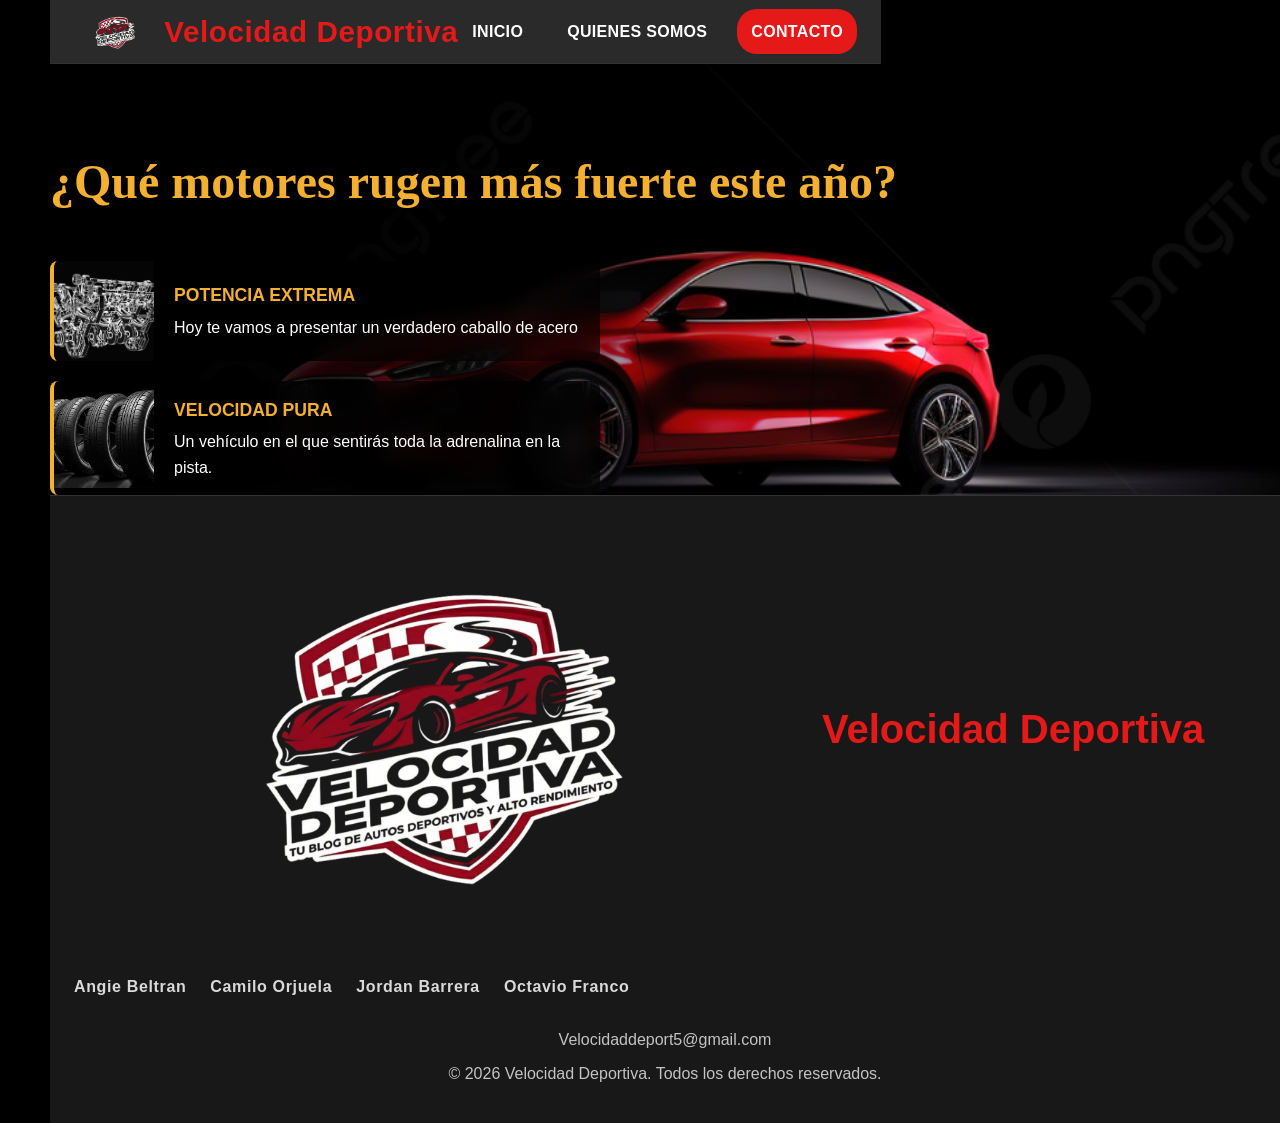
==== commit 4244c5f9: "cambiosJordan" ====
--- a/index.html
+++ b/index.html
@@ -24,7 +24,29 @@
             <li><a href="contacto.html">CONTACTO</a></li>
         </ul>
     </nav>
-    
+     <p class="titulo-principal">¿Qué motores rugen más fuerte este año?</p>
+
+    <div class="contenedor-descripciones">
+        <div class="item-motor">
+            <div class="imagen-box">
+                <img src="Imagenes/motor.jpg" alt="Motor">
+            </div>
+            <div class="cuadro-texto">
+                <h3>Potencia Extrema</h3>
+                <p>Hoy te vamos a presentar un verdadero caballo de acero</p>
+            </div>
+        </div>
+
+        <div class="item-motor">
+            <div class="imagen-box">
+                <img src="Imagenes/llantas.jpg" alt="llantas">
+            </div>
+            <div class="cuadro-texto">
+                <h3>Velocidad Pura</h3>
+                <p>Un vehículo en el que sentirás toda la adrenalina en la pista.</p>
+            </div>
+        </div>
+    </div>
     <footer class="site-footer">
         <div class="footer-top">
             <img src="Imagenes/logoCar.png" alt="Logo principal" class="footer-logo">
@@ -48,39 +70,3 @@
     <script src="app.js"></script>
         
 </body>
-</html><!DOCTYPE html>
-<html lang="es">
-<head>
-    <meta charset="UTF-8">
-    <meta name="viewport" content="width=device-width, initial-scale=1.0">
-    <link rel="stylesheet" href="styles.css">
-    <title>Velocidad Deportiva</title>
-</head>
-<body>
-
-    <p class="titulo-principal">¿Qué motores rugen más fuerte este año?</p>
-
-    <div class="contenedor-descripciones">
-        <div class="item-motor">
-            <div class="imagen-box">
-                <img src="motor.jpg" alt="Motor">
-            </div>
-            <div class="cuadro-texto">
-                <h3>Potencia Extrema</h3>
-                <p>Hoy te vamos a presentar un verdadero caballo de acero</p>
-            </div>
-        </div>
-
-        <div class="item-motor">
-            <div class="imagen-box">
-                <img src="llantas.jpg" alt="llantas">
-            </div>
-            <div class="cuadro-texto">
-                <h3>Velocidad Pura</h3>
-                <p>Un vehículo en el que sentirás toda la adrenalina en la pista.</p>
-            </div>
-        </div>
-    </div>
-
-</body>
-</html>
--- a/styles.css
+++ b/styles.css
@@ -345,7 +345,7 @@
 body {min-height: 100vh;
     background-image: 
         linear-gradient(to right, black 0%, rgba(0,0,0,0.8) 25%, transparent 70%), 
-        url("fondocarro.jpg.jpg"); 
+        url("Imagenes/fondocarro.jpg.jpg"); 
     background-size: cover;
     background-repeat: no-repeat;
     background-position: center;
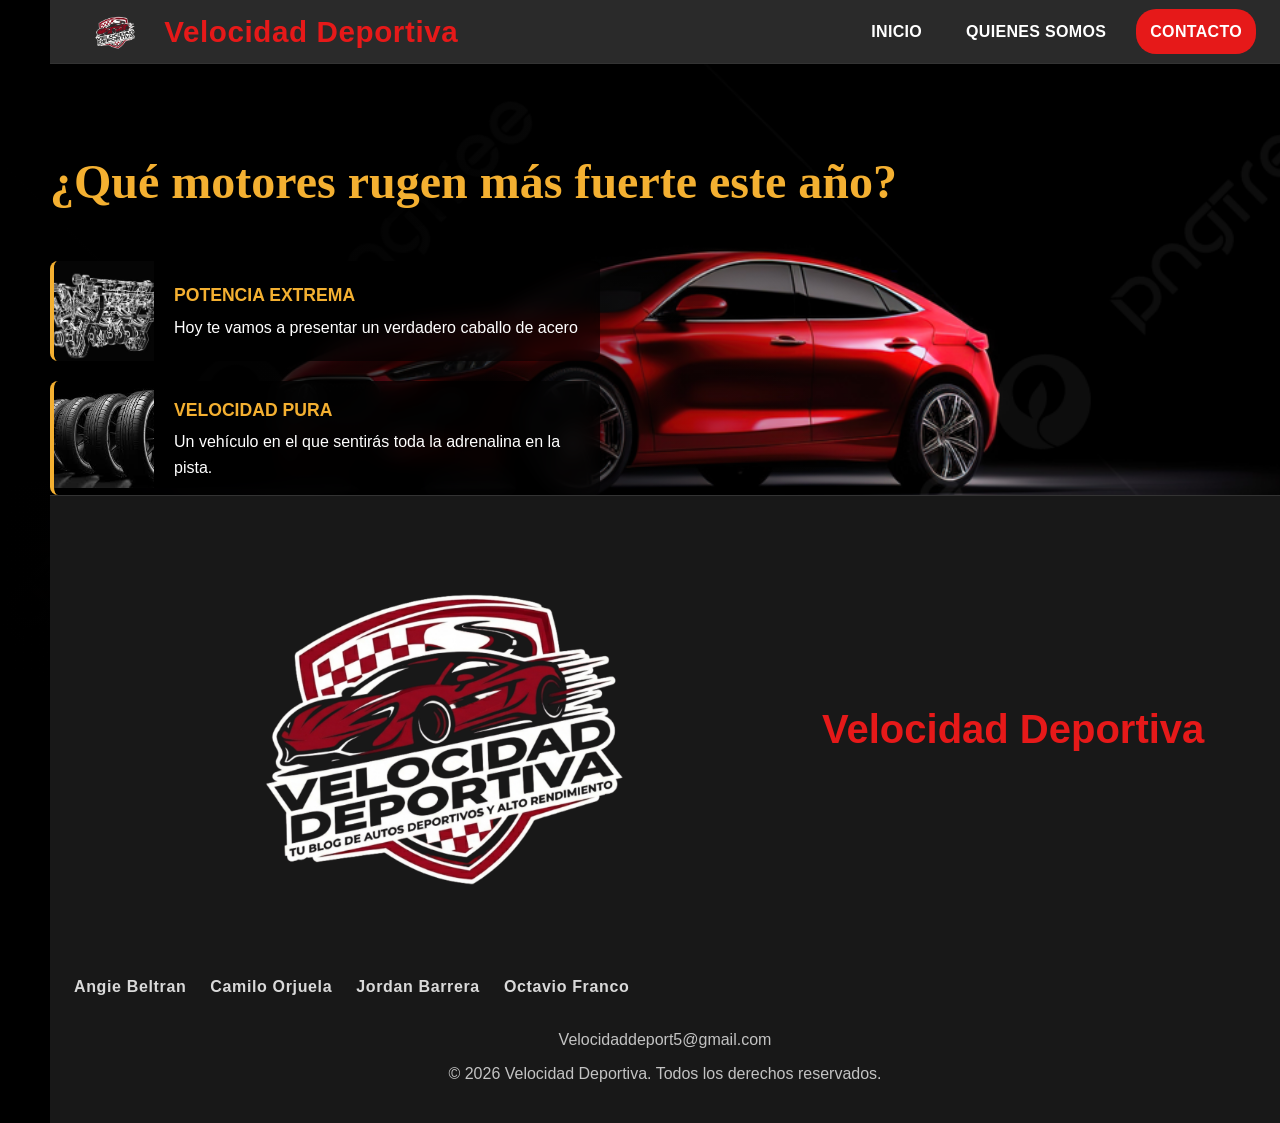
==== commit af9d90c3: "Cambios finales" ====
--- a/index.html
+++ b/index.html
@@ -24,7 +24,7 @@
             <li><a href="contacto.html">CONTACTO</a></li>
         </ul>
     </nav>
-     <p class="titulo-principal">¿Qué motores rugen más fuerte este año?</p>
+    <p class="titulo-principal">¿Qué motores rugen más fuerte este año?</p>
 
     <div class="contenedor-descripciones">
         <div class="item-motor">
--- a/styles.css
+++ b/styles.css
@@ -18,12 +18,16 @@
     color: var(--white);
     font-family: Arial, sans-serif;
     line-height: 1.6;
+    display: flex; /* Flexbox para estructura vertical */
+    flex-direction: column; /* Vertical */
+    min-height: 100vh; /* Mínimo alto de pantalla */
 }
 
 main {
     width: 90%;
     max-width: 1100px;
     margin: 40px auto;
+    flex: 1; /* Crecer para ocupar espacio disponible */
 }
 
 #quienes-somos {
@@ -112,13 +116,7 @@
     --navbar-height: 64px; /* Altura del navbar */
 }
 
-/* Estilos para el cuerpo de la página */
-body {
-    margin: 0;
-    font-family: Arial, Helvetica, sans-serif;
-    background-color: var(--color-neutral);
-    color: var(--color-tertiary);
-}
+
 
 /* Estilos para la barra de navegación */
 .navbar {
@@ -131,6 +129,7 @@
     border-bottom: 1px solid #333;
     box-shadow: 0 8px 24px rgba(0, 0, 0, 0.35);
     position: relative;
+    width: 100%; /* Ocupar ancho completo */
 }
 
 /* Contenedor del logo y título en el navbar */
@@ -272,6 +271,8 @@
     background: #181818;
     border-top: 1px solid #333;
     color: var(--color-tertiary);
+    width: 100%; /* Ocupar ancho completo */
+    margin-top: auto; /* Empujar al fondo */
 }
 
 /* Parte superior del footer */
@@ -419,4 +420,186 @@
     margin-top: 5px !important;
     font-weight: 400 !important;
     text-shadow: none !important;
-}+}
+
+/* ========== ESTILOS PARA PÁGINA DE CONTACTO ========== */
+
+/* Sección principal de contacto */
+#Contacto {
+    max-width: 800px; /* Ancho máximo */
+    margin: 50px auto; /* Centrado y margen vertical */
+    padding: 40px; /* Espaciado interno */
+    background: rgba(30, 30, 30, 0.95); /* Fondo gris oscuro semi-transparente */
+    border-radius: 10px; /* Bordes redondeados */
+    border: 1px solid rgba(255, 255, 255, 0.1); /* Borde sutil */
+    width: 90%; /* Responsive */
+}
+
+/* Título principal de contacto */
+#Contacto h2 {
+    color: var(--color-primary); /* Rojo */
+    font-size: 2.5rem; /* Tamaño grande */
+    margin-bottom: 30px; /* Espacio abajo */
+    text-align: center; /* Centrado */
+}
+
+/* Formulario de contacto */
+form {
+    display: flex; /* Flexbox */
+    flex-direction: column; /* Vertical */
+    gap: 15px; /* Espacio entre campos */
+    margin-bottom: 40px; /* Espacio abajo */
+}
+
+/* Labels en el formulario */
+label {
+    color: var(--color-tertiary); /* Blanco */
+    font-weight: 600; /* Semi-negrita */
+    font-size: 1rem; /* Tamaño normal */
+    margin-bottom: 5px; /* Pequeño espacio */
+}
+
+/* Inputs de texto */
+input[type="text"],
+input[type="email"] {
+    padding: 12px; /* Espaciado interno */
+    border: 1px solid rgba(255, 255, 255, 0.3); /* Borde claro */
+    border-radius: 5px; /* Bordes redondeados */
+    background: rgba(255, 255, 255, 0.05); /* Fondo semi-transparente */
+    color: var(--color-tertiary); /* Blanco */
+    font-size: 1rem; /* Tamaño fuente */
+    transition: all 200ms ease; /* Suavidad */
+}
+
+/* Hover en inputs */
+input[type="text"]:hover,
+input[type="email"]:hover,
+input[type="text"]:focus,
+input[type="email"]:focus {
+    border-color: var(--color-primary); /* Borde rojo */
+    background: rgba(255, 255, 255, 0.1); /* Fondo más visible */
+    outline: none; /* Sin borde azul */
+}
+
+/* Select (dropdown) */
+select {
+    padding: 12px; /* Espaciado interno */
+    border: 1px solid rgba(255, 255, 255, 0.3); /* Borde claro */
+    border-radius: 5px; /* Bordes redondeados */
+    background: rgba(255, 255, 255, 0.05); /* Fondo semi-transparente */
+    color: var(--color-tertiary); /* Blanco */
+    font-size: 1rem; /* Tamaño fuente */
+    cursor: pointer; /* Mano */
+}
+
+/* Textarea para mensaje */
+textarea {
+    padding: 12px;
+    border: 1px solid rgba(255, 255, 255, 0.3);
+    border-radius: 5px;
+    background: rgba(255, 255, 255, 0.05);
+    color: var(--color-tertiary);
+    font-size: 1rem;
+    font-family: Arial, sans-serif;
+    resize: vertical;
+    min-height: 120px;
+    transition: all 200ms ease;
+}
+
+/* Hover en textarea */
+textarea:focus {
+    border-color: var(--color-primary);
+    background: rgba(255, 255, 255, 0.1);
+    outline: none;
+}
+
+/* Botón de envío */
+button[type="submit"] {
+    padding: 14px 24px;
+    background: var(--color-primary);
+    color: var(--color-tertiary);
+    border: none;
+    border-radius: 5px;
+    font-size: 1.05rem;
+    font-weight: 700;
+    cursor: pointer;
+    transition: all 200ms ease;
+    margin-top: 10px;
+}
+
+/* Hover en botón */
+button[type="submit"]:hover {
+    background: #c91212;
+    transform: translateY(-2px);
+    box-shadow: 0 5px 15px rgba(230, 25, 25, 0.4);
+}
+
+/* Información de contacto */
+#Contacto p {
+    color: rgba(255, 255, 255, 0.9);
+    font-size: 1.1rem;
+    line-height: 1.8;
+    margin: 12px 0;
+}
+
+/* Strong en información */
+#Contacto strong {
+    color: var(--color-primary);
+}
+
+/* Títulos h3 (Redes sociales) */
+#Contacto h3 {
+    color: var(--color-primary);
+    font-size: 1.8rem;
+    margin-top: 30px;
+    margin-bottom: 15px;
+}
+
+/* Lista de redes sociales */
+#Contacto ul {
+    list-style: none;
+    padding: 0;
+    margin: 0;
+    display: flex;
+    flex-direction: column;
+    gap: 12px;
+}
+
+/* Enlaces en redes sociales */
+#Contacto ul li a {
+    color: var(--color-tertiary);
+    text-decoration: none;
+    font-size: 1.1rem;
+    padding: 10px 15px;
+    border-radius: 5px;
+    transition: all 200ms ease;
+    display: inline-block;
+}
+
+/* Hover en enlaces de redes */
+#Contacto ul li a:hover {
+    background: rgba(230, 25, 25, 0.2);
+    color: var(--color-primary);
+    padding-left: 20px;
+}
+
+/* Media query para contacto en pantallas pequeñas */
+@media (max-width: 1024px) {
+    #Contacto {
+        margin: 30px 15px;
+        padding: 25px;
+    }
+
+    #Contacto h2 {
+        font-size: 1.8rem;
+    }
+
+    #Contacto h3 {
+        font-size: 1.4rem;
+    }
+
+    #Contacto ul {
+        flex-direction: column;
+    }
+}
+
